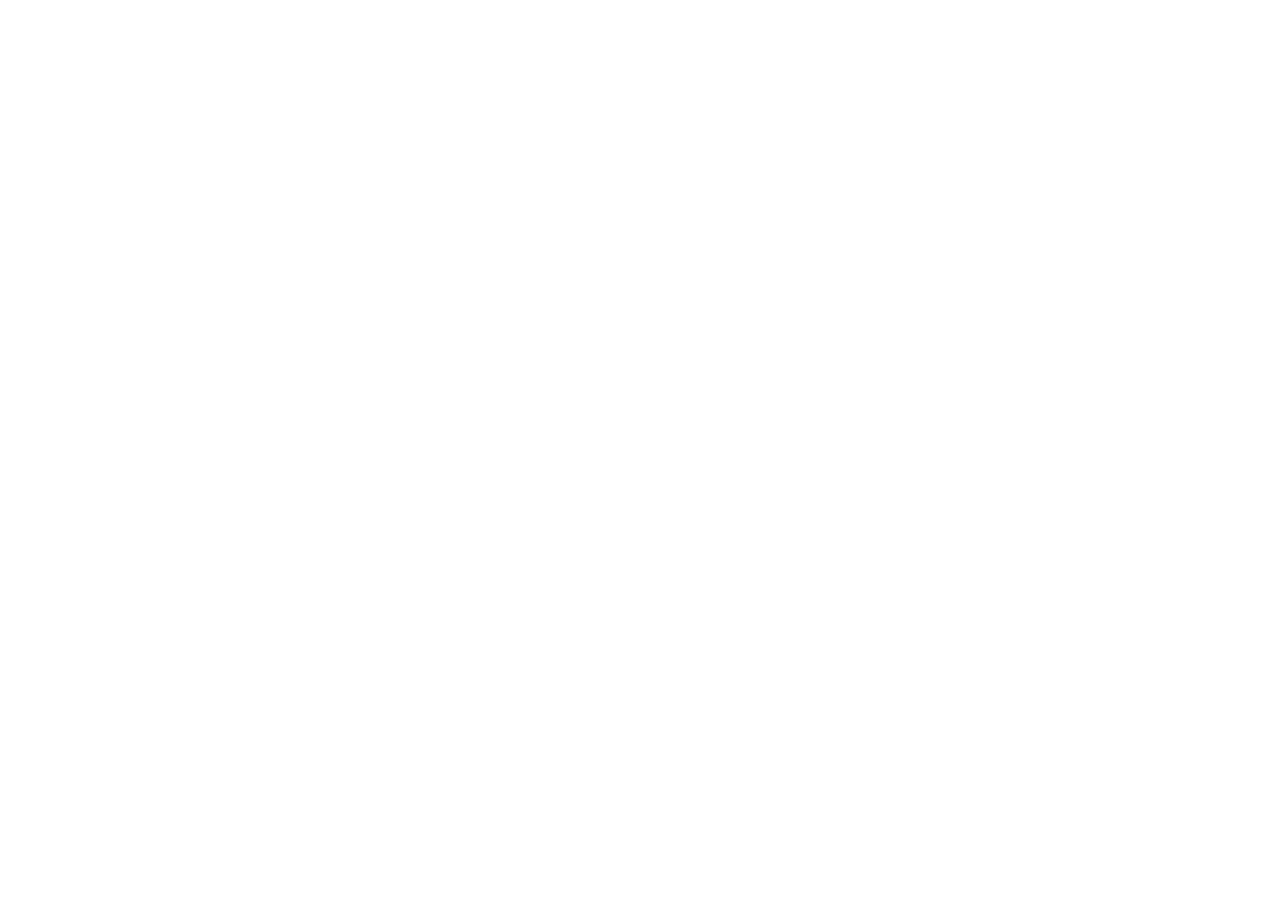
==== aboutus.html @ a3cb5267 "Modificaciones generales 13/09/23" ====
<!DOCTYPE html>
<html lang="en">
<head>
    <meta charset="UTF-8">
    <meta name="viewport" content="width=device-width, initial-scale=1.0">
    <title>About us | Jordan</title>
</head>
<body>
    
</body>
</html>
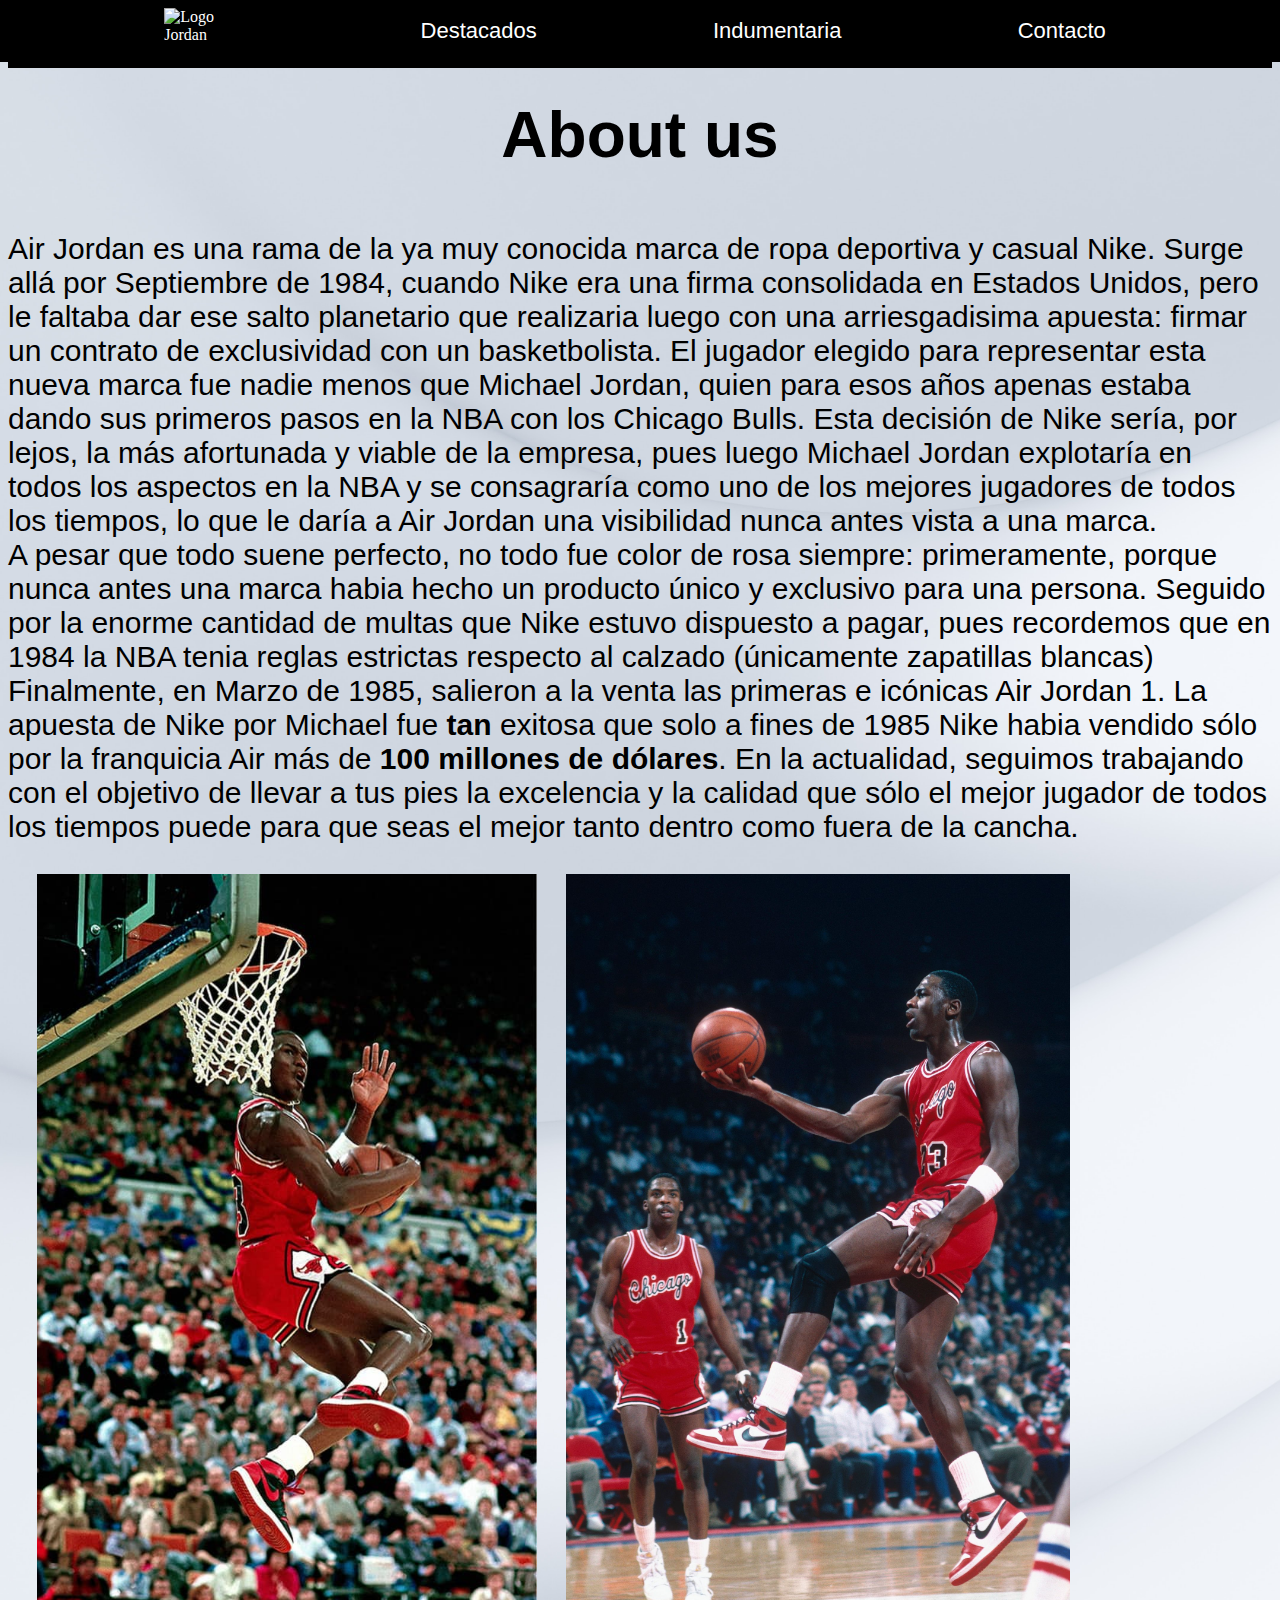
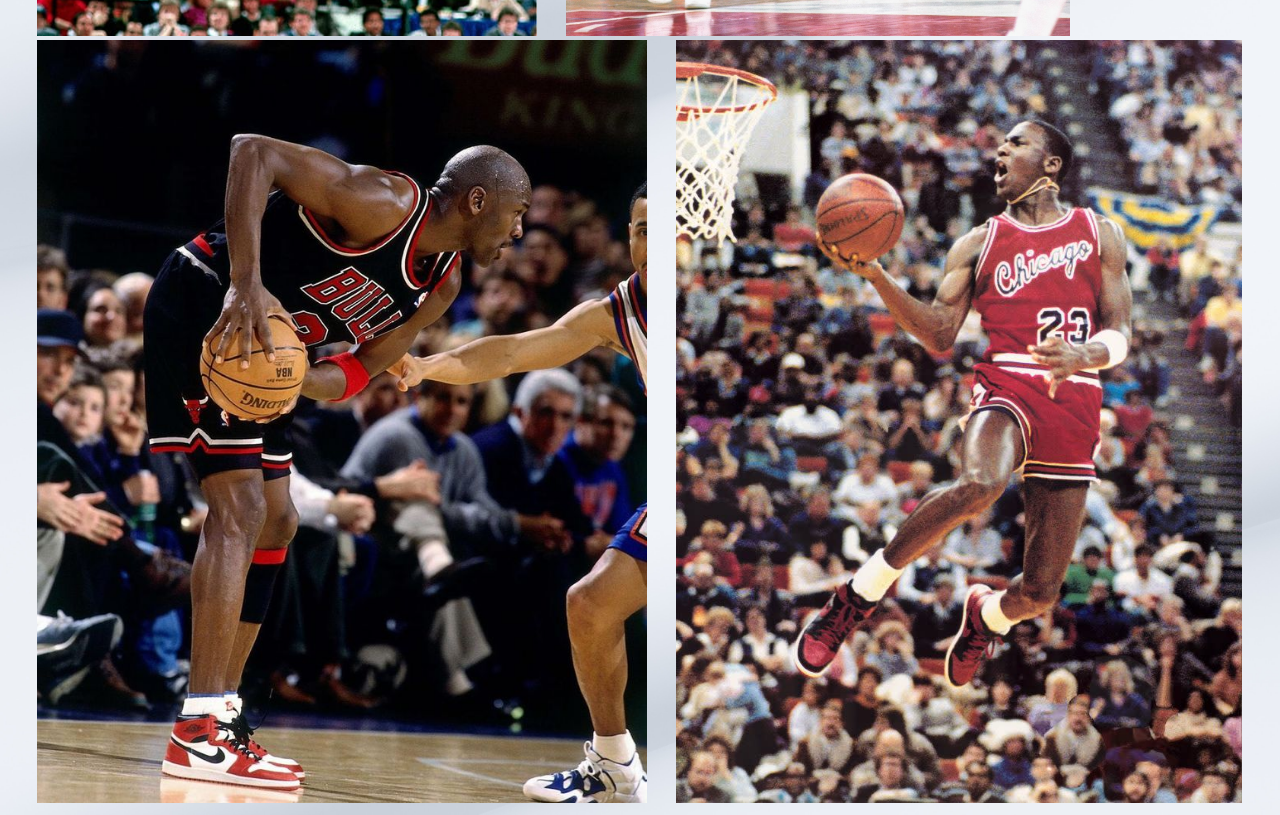
==== commit f5cbec78: "Cambios generales 13/09/23" ====
--- a/aboutus.html
+++ b/aboutus.html
@@ -4,8 +4,40 @@
     <meta charset="UTF-8">
     <meta name="viewport" content="width=device-width, initial-scale=1.0">
     <title>About us | Jordan</title>
+    <link rel="stylesheet" href="styles.css">
+    <link rel="shortcut icon" href="public/chodn.ico" type="image/x-icon">
 </head>
-<body>
-    
+<body class="body-aboutus">
+    <div class="espacio"></div>
+    <div class="conten_navbar">
+        <nav class="navbar">
+            <img src="https://1000marcas.net/wp-content/uploads/2020/01/Air-Jordan-Logo.jpg" 
+            alt="Logo Jordan" width="90px">
+            <a href="JORDAN_AIR.html" class="nav-item">Destacados</a>
+            <a href="indumentaria.html" class="nav-item">Indumentaria</a>
+            <a href="contacto.html" class="nav-item">Contacto</a>
+        </nav>
+    </div>
+    <div class="espacio"></div>
+    <div class="titulo-contacto">
+        <h1 class="amongus">About us</h1>
+    </div>
+         <p class="parrafo-A">
+            Air Jordan es una rama de la ya muy conocida marca de ropa deportiva y casual Nike. Surge allá por Septiembre de 1984, cuando Nike era una firma consolidada
+            en Estados Unidos, pero le faltaba dar ese salto planetario que realizaria luego con una arriesgadisima apuesta: firmar un contrato de exclusividad con
+            un basketbolista. El jugador elegido para representar esta nueva marca fue nadie menos que Michael Jordan, quien para esos años apenas estaba dando sus primeros
+            pasos en la NBA con los Chicago Bulls. Esta decisión de Nike sería, por lejos, la más afortunada y viable de la empresa, pues luego Michael Jordan 
+            explotaría en todos los aspectos en la NBA y se consagraría como uno de los mejores jugadores de todos los tiempos, lo que le daría a Air Jordan una visibilidad
+            nunca antes vista a una marca. <br>A pesar que todo suene perfecto, no todo fue color de rosa siempre: primeramente, porque
+            nunca antes una marca habia hecho un producto único y exclusivo para una persona. Seguido por la enorme cantidad de multas que Nike 
+            estuvo dispuesto a pagar, pues recordemos que en 1984 la NBA tenia reglas estrictas respecto al calzado (únicamente zapatillas blancas)
+            Finalmente, en Marzo de 1985, salieron a la venta las primeras e icónicas Air Jordan 1. La apuesta de Nike por Michael fue <strong>tan</strong> exitosa que
+            solo a fines de 1985 Nike habia vendido sólo por la franquicia Air más de <strong>100 millones de dólares</strong>. En la actualidad, seguimos trabajando con el
+            objetivo de llevar a tus pies la excelencia y la calidad que sólo el mejor jugador de todos los tiempos puede para que seas el mejor tanto dentro como fuera de 
+            la cancha.  
+         </p>
+         <img src="images/jordan anotando mate.jpg" alt="Michael anotando un mate con las Air 1" width="500px" class="mike"><img src="images/michael saltando.jpg" alt="Michael saltando" 
+         width="504px" class="mike"><img src="images/michael guarding.jpg" alt="Michael con la pelota" width="610px" class="mike"><img src="images/jordan mistico.jpg" alt="Mike saltando a un mate" 
+         width="566px" class="mike">
 </body>
 </html>--- a/styles.css
+++ b/styles.css
@@ -0,0 +1,162 @@
+body{
+    background-image: url(images/FONDO\ BODY.jpg);
+    background-size: cover;
+    background-repeat: no-repeat;
+}
+.espacio{
+    height: 30px;
+    background-color: #000000;
+}
+.espacio-negro{
+    height: 30px;
+    background-color: #000;
+}
+.conten_navbar{
+    position: fixed;
+    top: 0;
+    left: 0;
+    width: 100%;
+    z-index: 1000;
+}
+.header{
+    font-family:'Gill Sans MT', Calibri, 'Trebuchet MS', sans-serif;
+    font-size: 60px;
+    display: flex;
+    justify-content: center;
+    color: #ffffff;
+}
+.subheader{
+    font-family: 'Gill Sans MT', Calibri, 'Trebuchet MS', sans-serif;
+    padding-left: 20px;
+    padding-bottom: 0px;
+    font-size: 30px;
+    text-decoration-line: underline;
+    color: #ffff;
+}
+.navbar{
+    background-color: #000;
+    padding: 8px;
+    color: #ffff;
+    display: flex;
+    justify-content: space-evenly;
+}
+.navbar-footer{
+    background-color: #000;
+    padding: 2px;
+    color: #ffff;
+}
+@media (width<=568px){
+        .navbar-footer{
+            flex-direction: column;
+            gap: 8px;
+        }
+    }
+.nav-foot{
+        position: fixed;
+        width: 100%;
+    }
+.nav-item{
+    color: #ffff;
+    text-decoration: none;
+    padding: 10px;
+    font-family:'Gill Sans MT', Calibri, 'Trebuchet MS', sans-serif;
+    font-size: 22px;
+    border-radius: 4px;
+    transition: background-color 0.6s;
+}
+.nav-item:hover{
+    background-color: #ffffffb6;
+    color: #000;
+    border-radius: 4px;
+}
+.footer{
+    font-size: 25px;
+    text-decoration: none;
+    color: #ffffff;
+    background-color: #000;
+    font-family: 'Lucida Sans', 'Lucida Sans Regular', 'Lucida Grande', 'Lucida Sans Unicode', Geneva, Verdana, sans-serif;
+}
+.footer-item{
+    text-decoration: none;
+    font-size: 20px;
+    color: #ffff;
+}
+.info{
+    color: #ffff;
+}
+.img{
+    width: 40px;
+}
+.container-jpg{
+    display: flex;
+    justify-content: center;
+    align-items: center;
+}
+.zapas-muestra{
+    max-width: 100%;
+    max-height: 100%;
+    transition: transform 1s;
+}
+.imagenes-inicio{
+    max-width: 100%;
+    max-height: 100%;
+    padding-left: 200px;
+    transition: transform 1s;
+}
+.imagenes-inicio:hover{
+    transform: scale(1.05);
+}
+.zapas-muestra:hover{
+    transform: scale(1.05);
+}
+.parrafo{
+    font-family:'Helvetica Neue', sans-serif;
+    color: #ffffff;
+    font-size: 25px;
+    padding-bottom: 10px;
+}
+.mike{
+    padding-left: 29px;
+    transition: transform 1s;
+}
+.mike:hover{
+        transform: scale(1.06);
+}
+.correo{
+    border-radius: 5px; 
+    border: 1px solid #595959;
+    padding: 10px;
+    width: 300px;
+}
+.titulo-email{
+    text-decoration: underline;
+    font-family:'Lucida Sans Regular', 'Lucida Grande', 'Lucida Sans Unicode', Geneva, Verdana, sans-serif;
+    color: #ffff;
+}
+.destacados{
+    border-radius: 2em;
+    border-style: none;
+    transition: background-color 0.5s;
+}
+.destacados:hover{
+    background-color: rgb(255, 255, 255);
+}
+.amongus{
+    font-family:'Gill Sans MT', Calibri, 'Trebuchet MS', sans-serif;
+    font-size: 4em;
+    color:#000;
+    padding: 0;
+    margin: 30px;
+}
+.titulo-contacto{
+    display: flex;
+    justify-content: center;
+    align-items: center;
+}
+.body-aboutus{
+    background-image: url("images/FONDO\ ABOUTUS.jpg");
+}
+.parrafo-A{
+    font-family: 'Gill Sans', 'Gill Sans MT', Calibri, 'Trebuchet MS', sans-serif;
+    font-size: 30px;
+}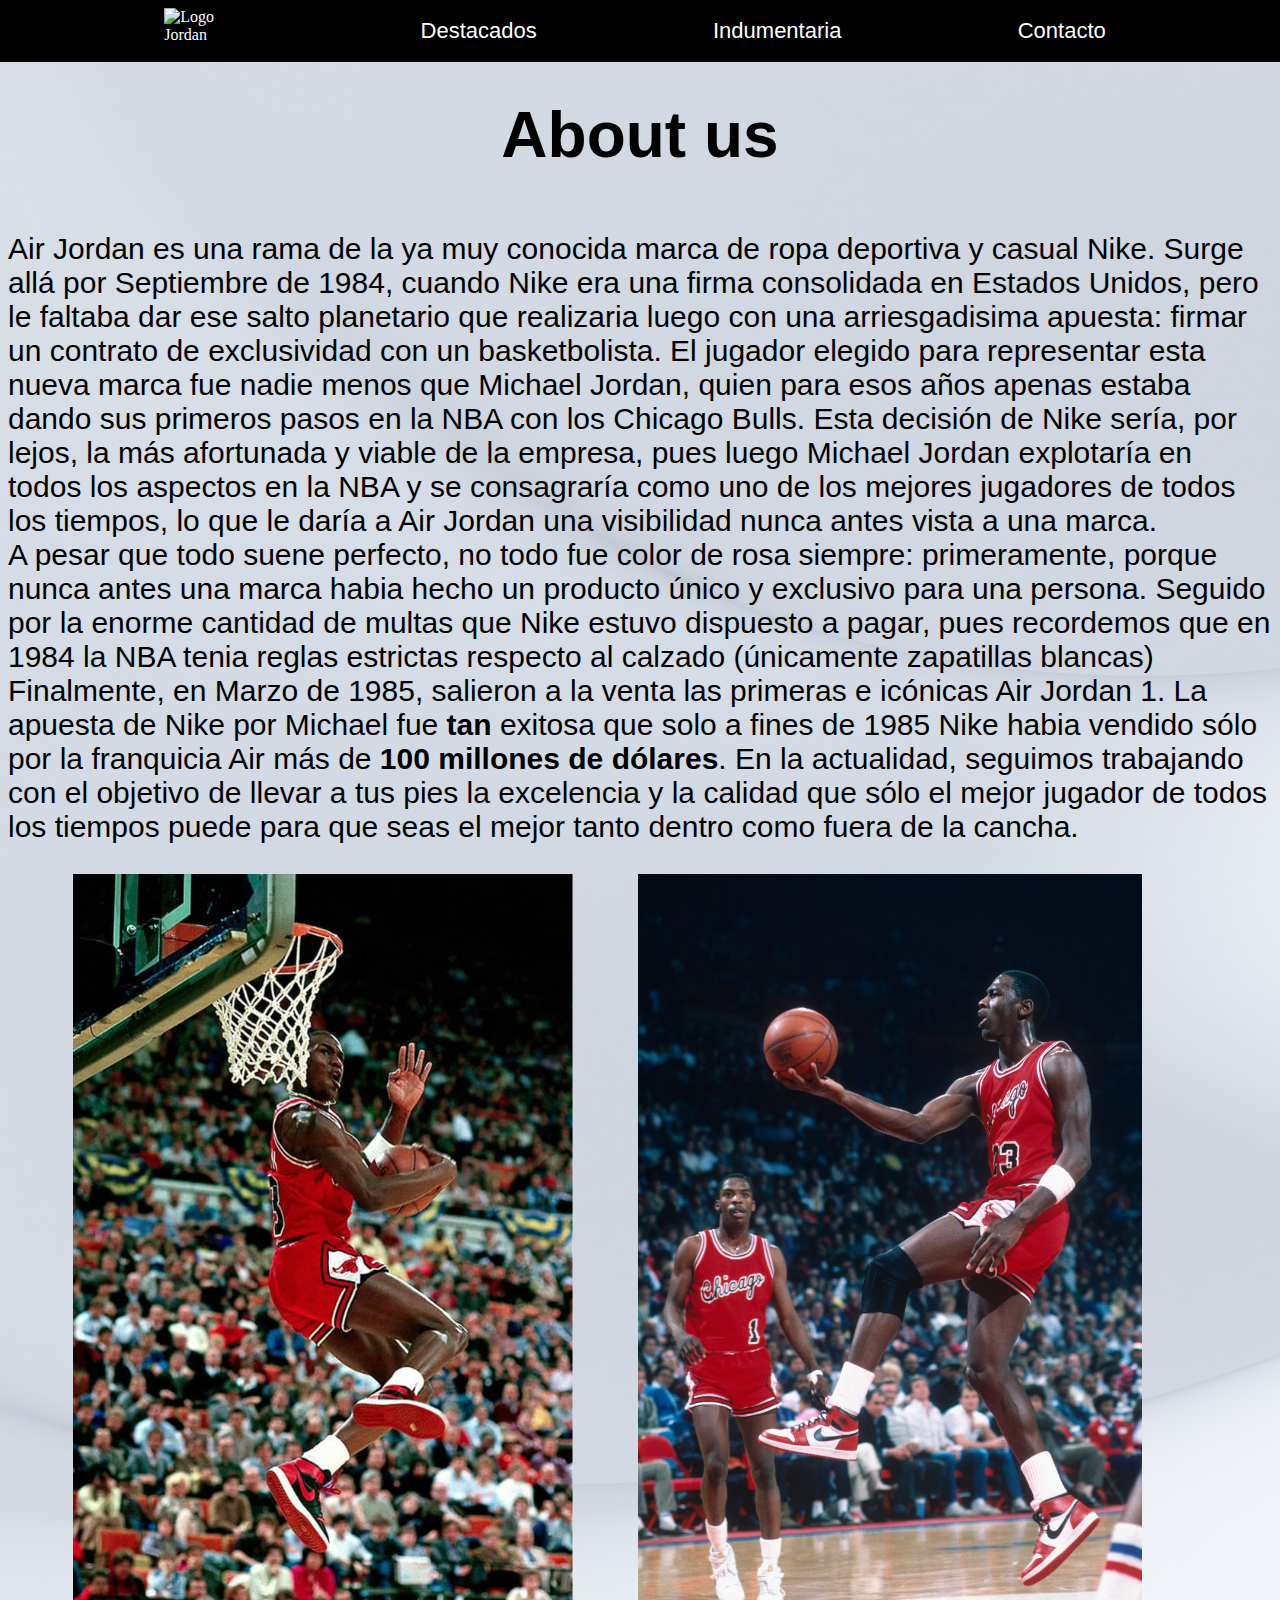
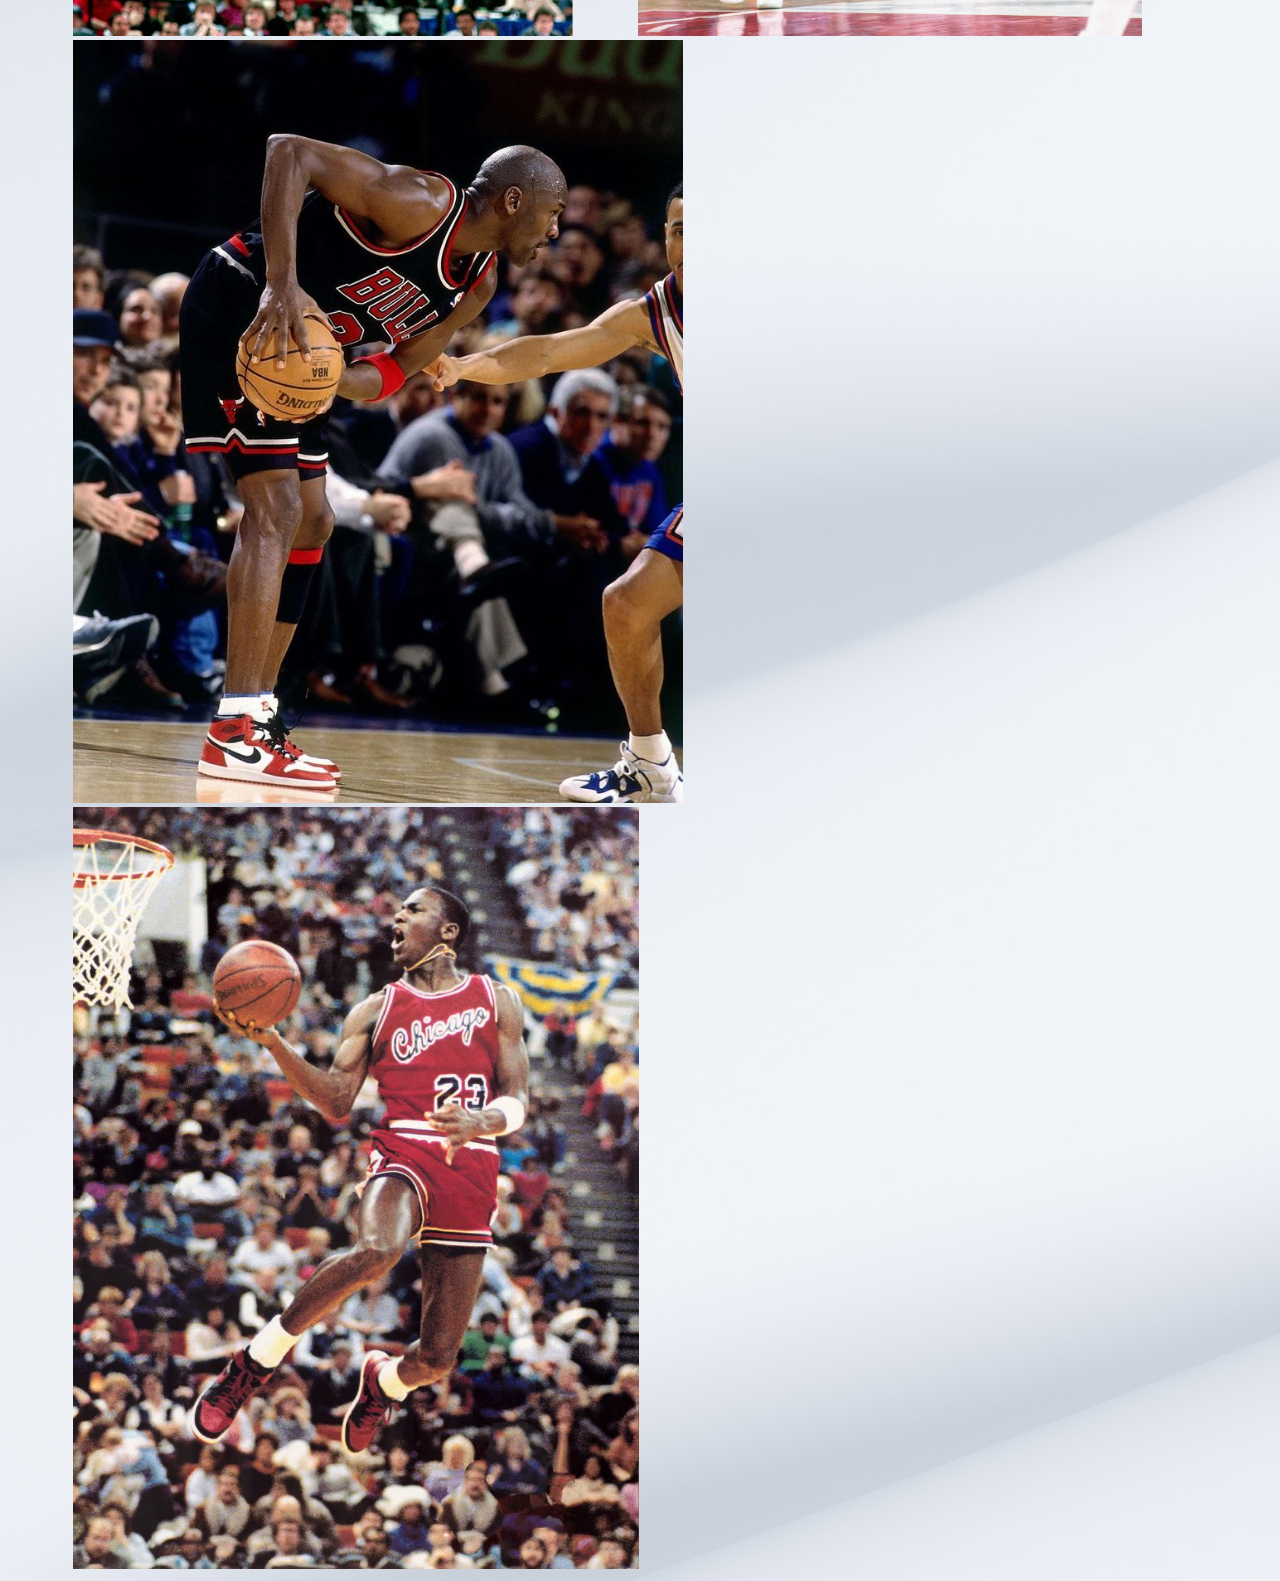
==== commit 868ebbe0: "Cambios 19/09" ====
--- a/aboutus.html
+++ b/aboutus.html
@@ -6,6 +6,11 @@
     <title>About us | Jordan</title>
     <link rel="stylesheet" href="styles.css">
     <link rel="shortcut icon" href="public/chodn.ico" type="image/x-icon">
+    <style>
+        .mike{
+            padding-left: 65px;
+        }
+    </style>
 </head>
 <body class="body-aboutus">
     <div class="espacio"></div>
--- a/styles.css
+++ b/styles.css
@@ -5,7 +5,6 @@
 }
 .espacio{
     height: 30px;
-    background-color: #000000;
 }
 .espacio-negro{
     height: 30px;
@@ -29,7 +28,7 @@
     font-family: 'Gill Sans MT', Calibri, 'Trebuchet MS', sans-serif;
     padding-left: 20px;
     padding-bottom: 0px;
-    font-size: 30px;
+    font-size: 40px;
     text-decoration-line: underline;
     color: #ffff;
 }
@@ -44,13 +43,8 @@
     background-color: #000;
     padding: 2px;
     color: #ffff;
+    
 }
-@media (width<=568px){
-        .navbar-footer{
-            flex-direction: column;
-            gap: 8px;
-        }
-    }
 .nav-foot{
         position: fixed;
         width: 100%;
@@ -159,4 +153,19 @@
 .parrafo-A{
     font-family: 'Gill Sans', 'Gill Sans MT', Calibri, 'Trebuchet MS', sans-serif;
     font-size: 30px;
+}
+@media (max-width: 730px){
+    .navbar{
+        flex-direction: column;
+        gap: 8px;
+    }
+    .nav-item{
+        font-size: 35px;
+    }
+    .espacio{
+        height: 170px;
+    }
+    .logo-jordan{
+        width: 100px;
+    }
 }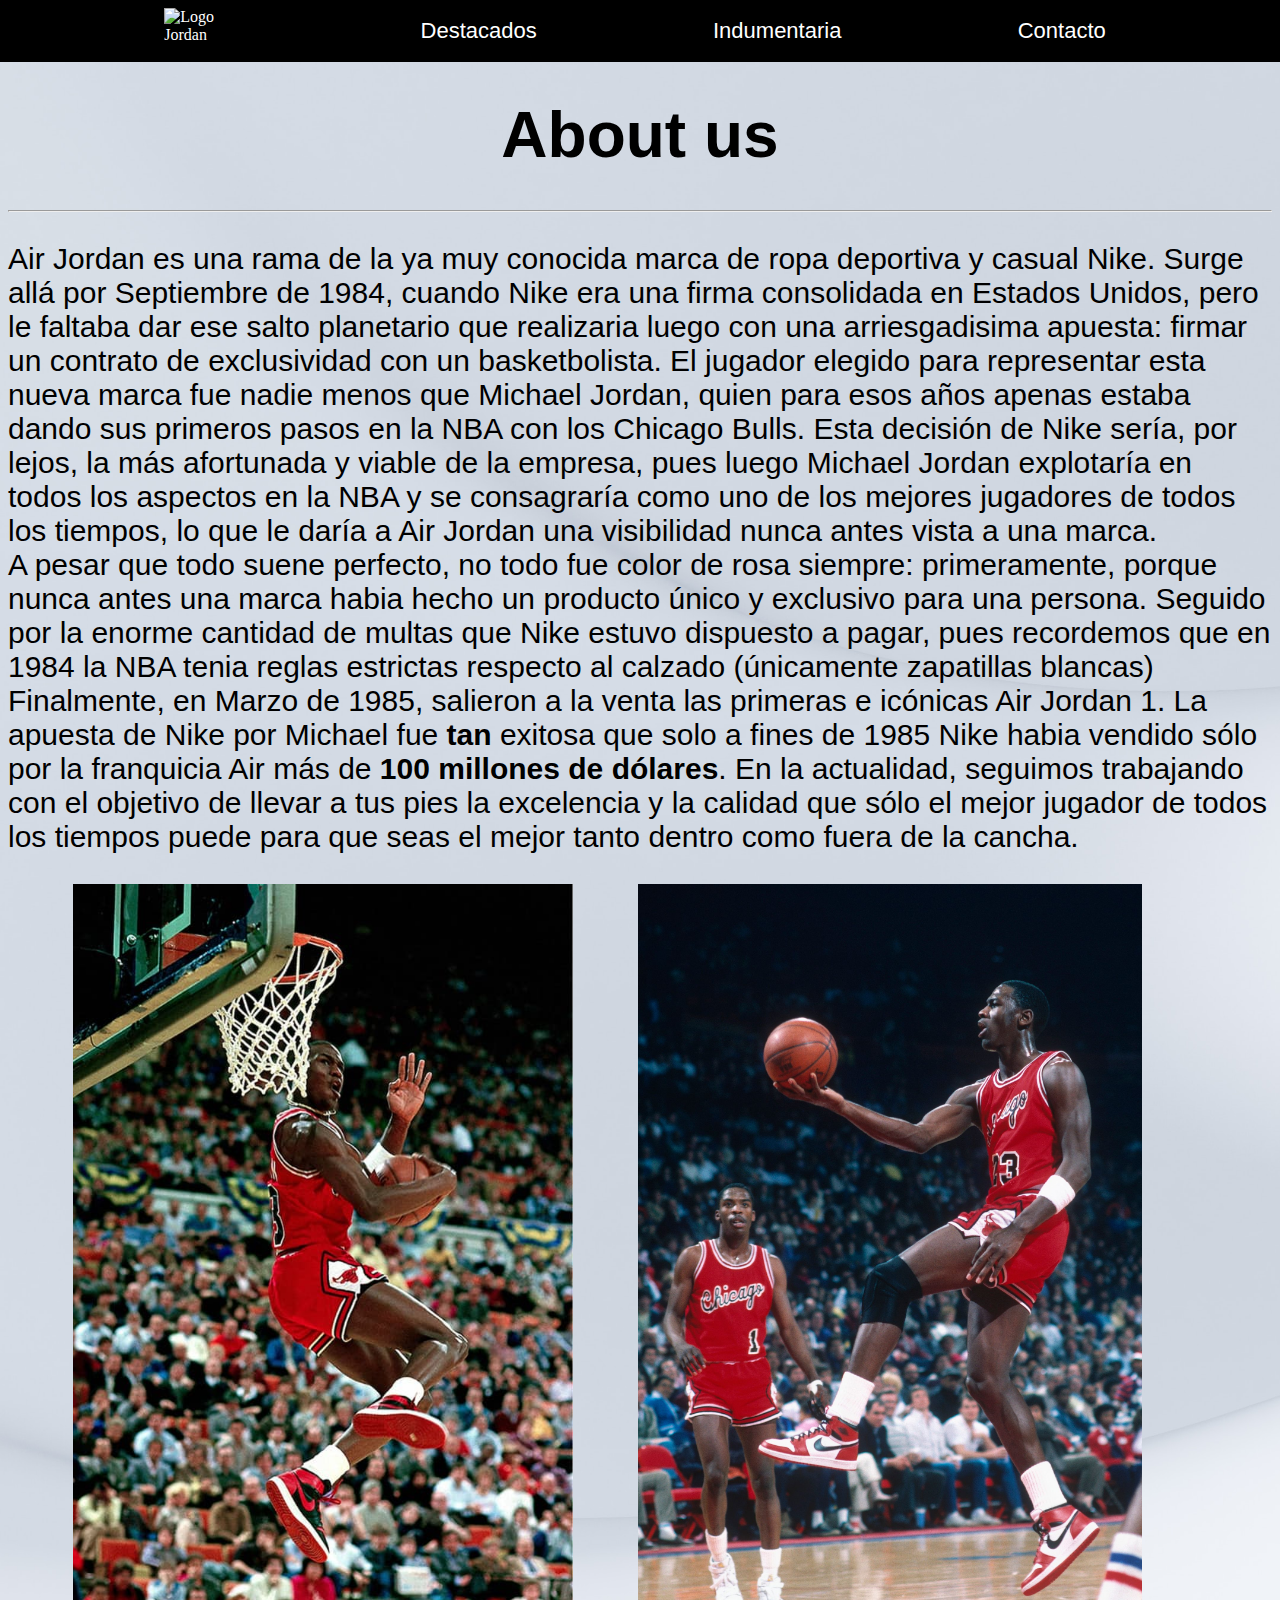
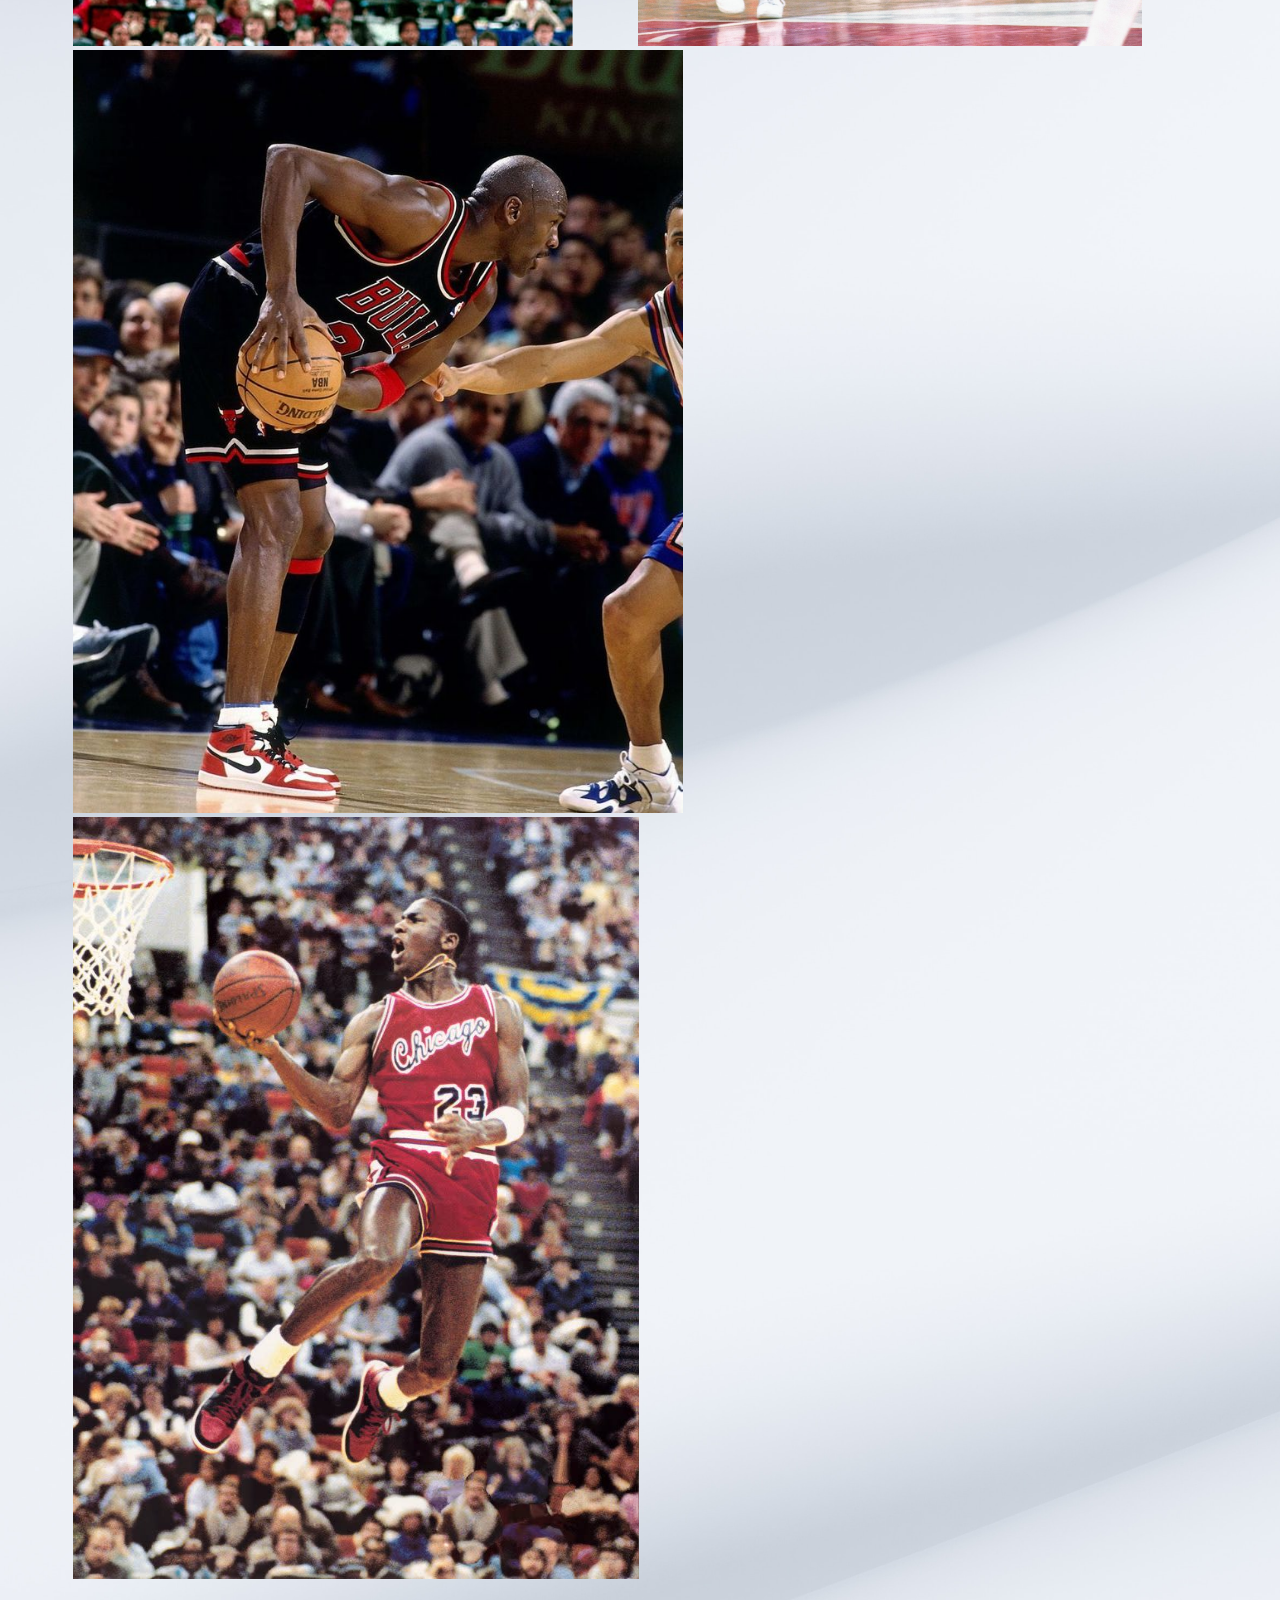
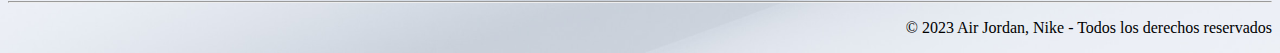
==== commit 40aa1926: "Mejoras visuales y RD 20/09" ====
--- a/aboutus.html
+++ b/aboutus.html
@@ -9,6 +9,10 @@
     <style>
         .mike{
             padding-left: 65px;
+        }
+        footer{
+            text-align: right;
+            padding-top: 10px;
         }
     </style>
 </head>
@@ -27,6 +31,7 @@
     <div class="titulo-contacto">
         <h1 class="amongus">About us</h1>
     </div>
+    <hr>
          <p class="parrafo-A">
             Air Jordan es una rama de la ya muy conocida marca de ropa deportiva y casual Nike. Surge allá por Septiembre de 1984, cuando Nike era una firma consolidada
             en Estados Unidos, pero le faltaba dar ese salto planetario que realizaria luego con una arriesgadisima apuesta: firmar un contrato de exclusividad con
@@ -45,4 +50,8 @@
          width="504px" class="mike"><img src="images/michael guarding.jpg" alt="Michael con la pelota" width="610px" class="mike"><img src="images/jordan mistico.jpg" alt="Mike saltando a un mate" 
          width="566px" class="mike">
 </body>
+<footer>
+    <hr>
+    <p>&copy; 2023 Air Jordan, Nike - Todos los derechos reservados</p>
+</footer>
 </html>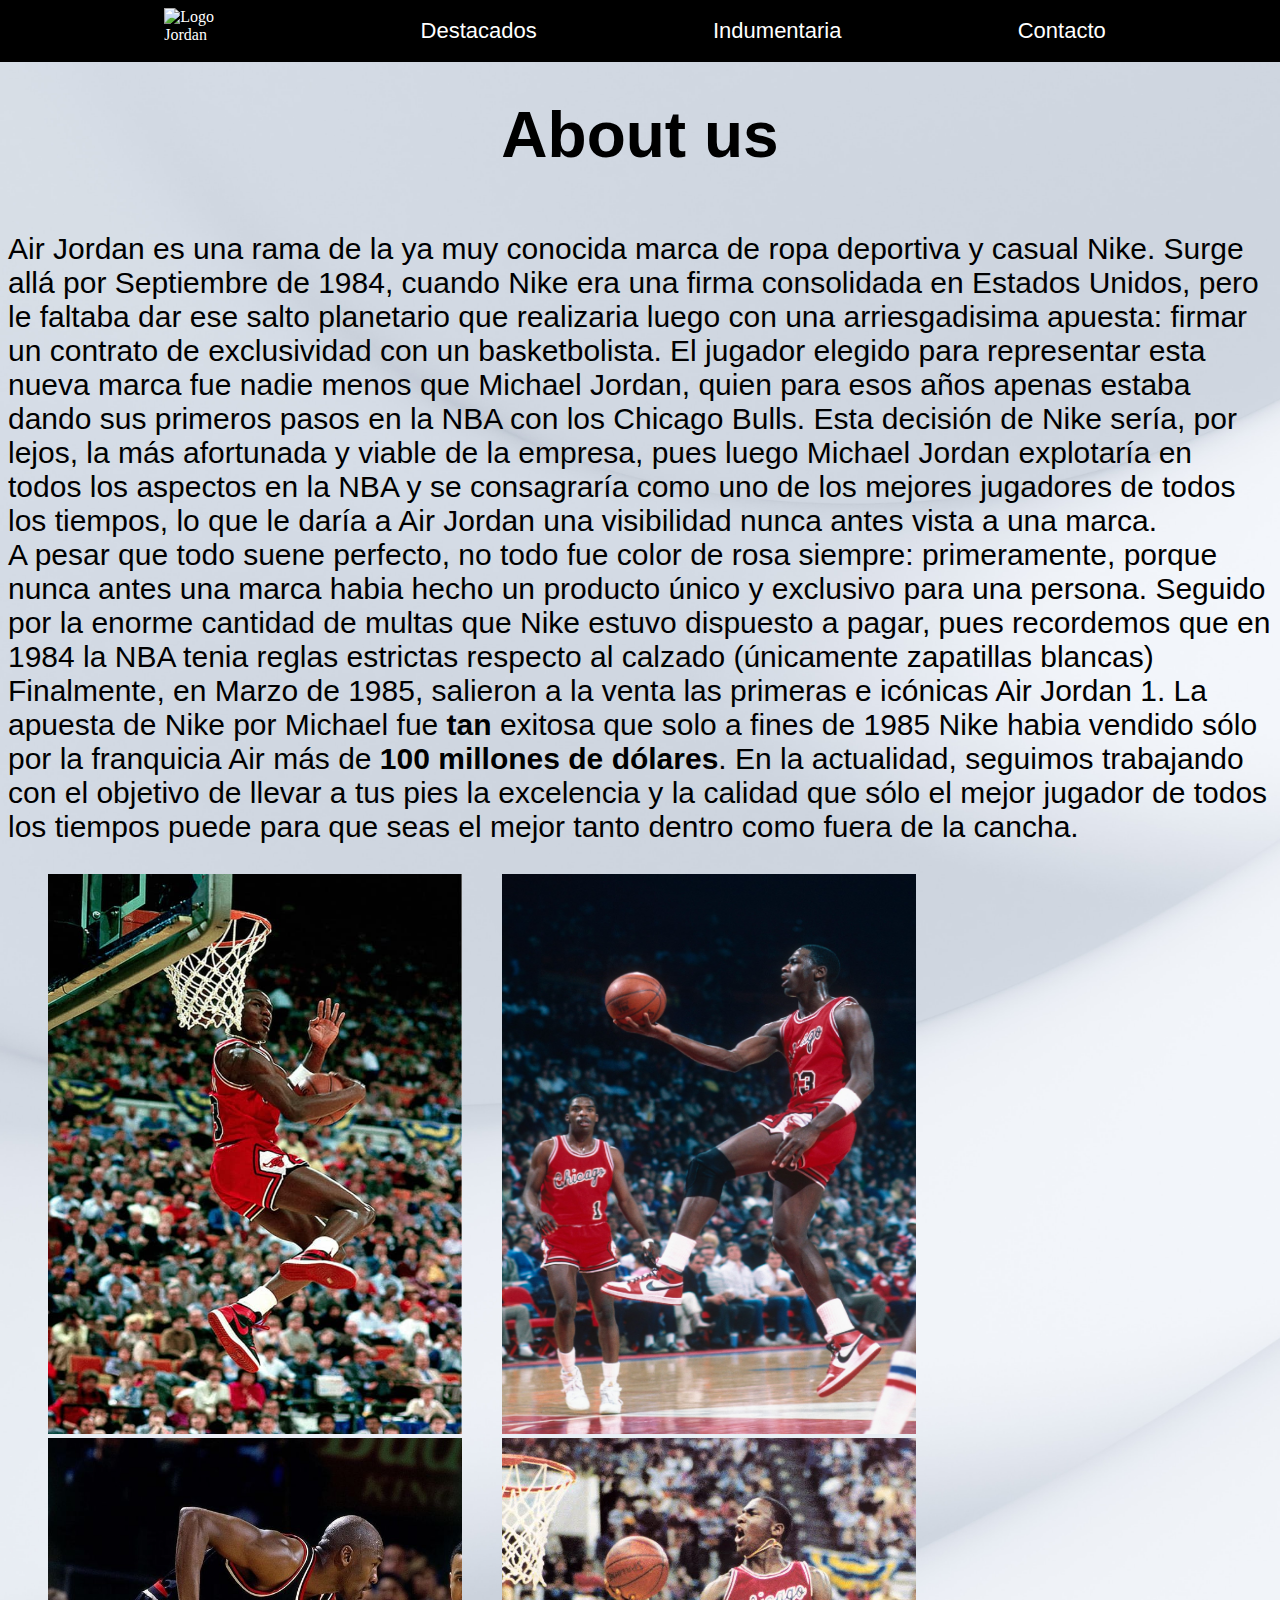
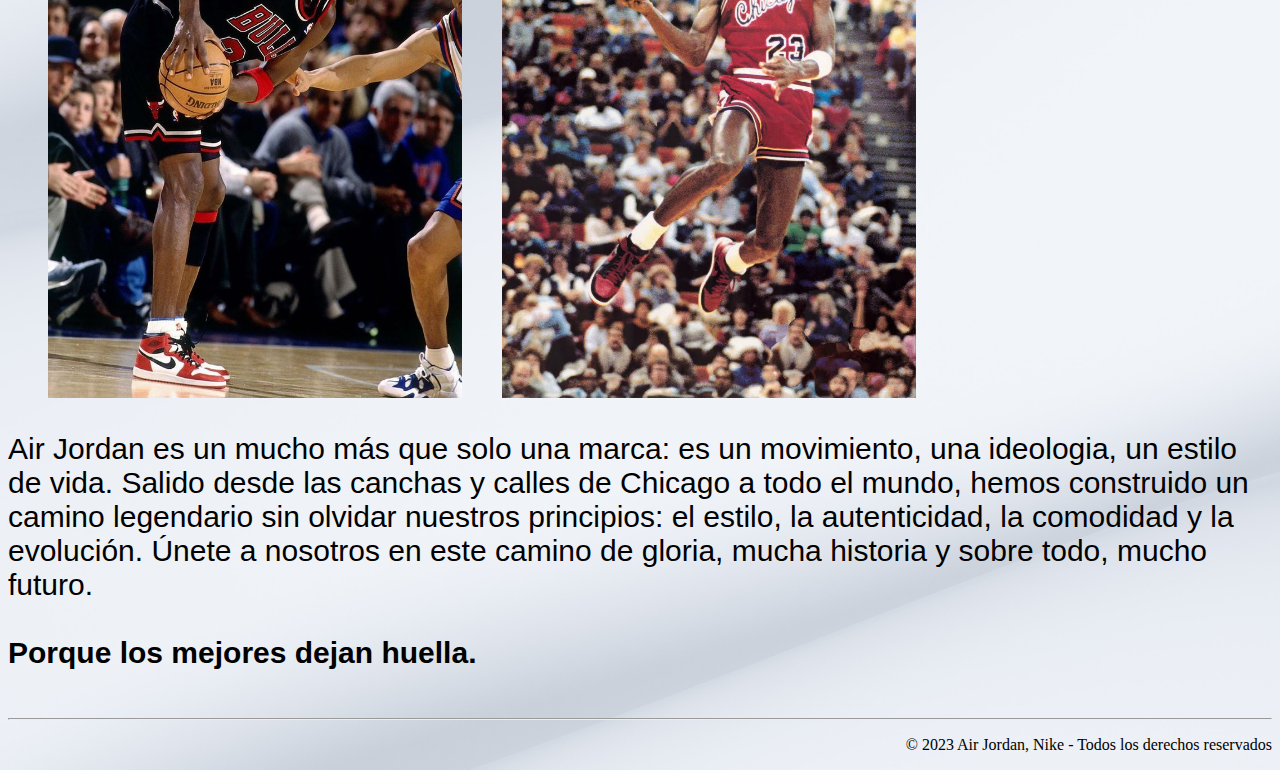
==== commit 399a1f3e: "Resultado final Landing Page Air Jordan 21/09" ====
--- a/aboutus.html
+++ b/aboutus.html
@@ -8,11 +8,42 @@
     <link rel="shortcut icon" href="public/chodn.ico" type="image/x-icon">
     <style>
         .mike{
-            padding-left: 65px;
+            padding-left: 40px;
+            width: 414px;
+            height: 560px;
         }
         footer{
             text-align: right;
             padding-top: 10px;
+        }
+        @media (max-width:500px){
+            .mike{
+                padding-left: 0px;
+            }
+            .navbar{
+                height: 370px;
+            }
+            body{
+                margin-top: 50px;
+            }
+            .parrafo-A{
+                font-size: 40px;
+            }
+        }
+        @media (max-width:360px){
+            body{
+                margin-top: 400px;
+            }
+            .espacio{
+                height: 0;
+            }
+            .parrafo-A{
+                padding-left: 50px;
+                font-size: 200%;
+            }
+            .amongus{
+                padding-left: 80px;
+            }
         }
     </style>
 </head>
@@ -31,8 +62,7 @@
     <div class="titulo-contacto">
         <h1 class="amongus">About us</h1>
     </div>
-    <hr>
-         <p class="parrafo-A">
+             <p class="parrafo-A">
             Air Jordan es una rama de la ya muy conocida marca de ropa deportiva y casual Nike. Surge allá por Septiembre de 1984, cuando Nike era una firma consolidada
             en Estados Unidos, pero le faltaba dar ese salto planetario que realizaria luego con una arriesgadisima apuesta: firmar un contrato de exclusividad con
             un basketbolista. El jugador elegido para representar esta nueva marca fue nadie menos que Michael Jordan, quien para esos años apenas estaba dando sus primeros
@@ -46,9 +76,14 @@
             objetivo de llevar a tus pies la excelencia y la calidad que sólo el mejor jugador de todos los tiempos puede para que seas el mejor tanto dentro como fuera de 
             la cancha.  
          </p>
-         <img src="images/jordan anotando mate.jpg" alt="Michael anotando un mate con las Air 1" width="500px" class="mike"><img src="images/michael saltando.jpg" alt="Michael saltando" 
-         width="504px" class="mike"><img src="images/michael guarding.jpg" alt="Michael con la pelota" width="610px" class="mike"><img src="images/jordan mistico.jpg" alt="Mike saltando a un mate" 
-         width="566px" class="mike">
+         <img src="images/jordan anotando mate.jpg" alt="Michael anotando un mate con las Air 1" class="mike"><img src="images/michael saltando.jpg" alt="Michael saltando" 
+         class="mike"><img src="images/michael guarding.jpg" alt="Michael con la pelota" class="mike"><img src="images/jordan mistico.jpg" alt="Mike saltando a un mate" 
+         class="mike">
+         <p class="parrafo-A">
+            Air Jordan es un mucho más que solo una marca: es un movimiento, una ideologia, un estilo de vida. Salido desde las canchas y calles de Chicago a todo el mundo,
+            hemos construido un camino legendario sin olvidar nuestros principios: el estilo, la autenticidad, la comodidad y la evolución. Únete a nosotros en este camino 
+            de gloria, mucha historia y sobre todo, mucho futuro. <br><br><strong>Porque los mejores dejan huella.</strong>
+         </p>
 </body>
 <footer>
     <hr>
--- a/styles.css
+++ b/styles.css
@@ -87,14 +87,13 @@
     align-items: center;
 }
 .zapas-muestra{
-    max-width: 100%;
-    max-height: 100%;
+    width: 900px;
     transition: transform 1s;
 }
 .imagenes-inicio{
-    max-width: 100%;
-    max-height: 100%;
-    padding-left: 200px;
+    width: 700px;
+    height: 900px;
+    padding-left: 150px;
     transition: transform 1s;
 }
 .imagenes-inicio:hover{
@@ -131,6 +130,7 @@
     border-radius: 2em;
     border-style: none;
     transition: background-color 0.5s;
+    padding-left: 40px;
 }
 .destacados:hover{
     background-color: rgb(255, 255, 255);
@@ -168,4 +168,76 @@
     .logo-jordan{
         width: 100px;
     }
-}+}
+.estantes{
+    display: flex;
+    justify-content: center;
+    text-align: center;
+    flex-direction: row;
+}
+.expo{
+    width: 700px;
+    transition: transform 1.9s;
+}
+.expo:hover{
+    transform: scale(1.15);
+}
+.sub{
+    margin: 0;
+    color: #fff;
+}
+.desc{
+    color: #fff;
+    font-family: 'Gill Sans', 'Gill Sans MT', Calibri, 'Trebuchet MS', sans-serif;
+}
+.cont-inicio{
+    width: 100%;
+}
+@media(max-width:365px){
+    .header{
+        font-size: 100px;
+        padding-left: 400px;
+    }
+    .zapas-muestra{
+        padding-left: 600px;
+    }
+    .navbar{
+        gap: 10px;
+        height: 90vh;
+    }
+    .nav-item{
+        font-size: 60px;
+    }
+    .logo-jordan{
+        width: 150px;
+        height: 200px;
+    }
+    .espacio{
+        height: 250px;
+    }
+    .subheader{
+        font-size: 100px;
+    }
+    .destacados{
+        width: 200%;
+    }
+    .sub{
+        padding-left: 450px;
+    }
+    .desc{
+        font-size: 70px;
+        padding-left: 350px;
+    }
+    .expo{
+        width: 600px;
+        padding-left: 240px;
+    }
+    body{
+        margin-top: 200px;
+    }
+}
+@media(max-width:1400px){
+    .estantes{
+        flex-direction: column;
+    }
+}
